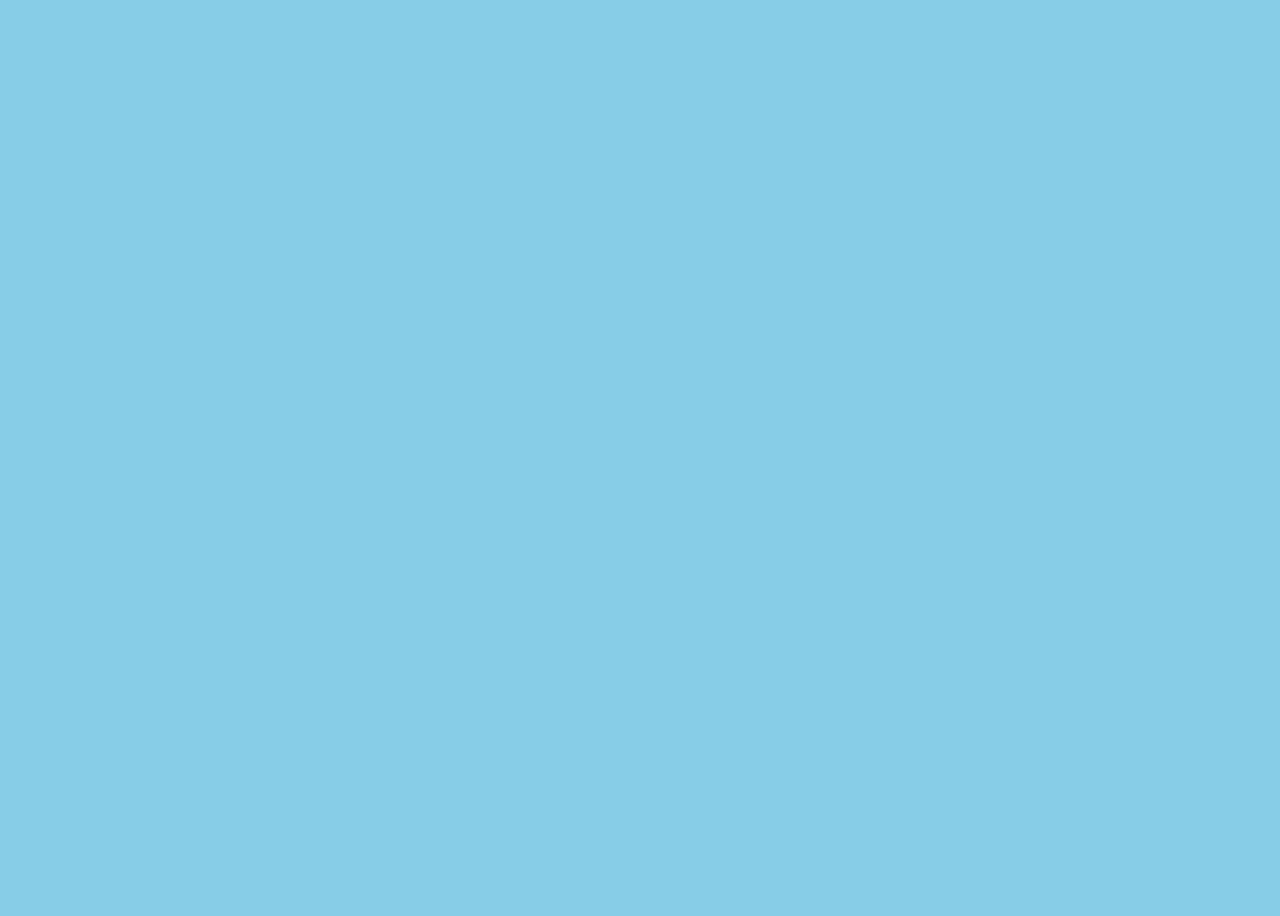
==== all-sides-slidein/index.html @ 51bef75f "[Update] ディレクトリ構造を変更" ====
<!DOCTYPE html>
<html lang="en">
<head>
    <meta charset="UTF-8">
    <meta name="viewport" content="width=device-width, initial-scale=1.0">
    <meta http-equiv="X-UA-Compatible" content="ie=edge">
    <title>All sides slide-in</title>
    <link rel="stylesheet" href="https://kakudo415.github.io/null.css/2.3.css">
    <link href="css/style.css" rel="stylesheet type="text/css">
</head>
<body>
    <div id="frame">

    </div>
</body>
</html>
---- all-sides-slidein/css/style.css ----
body{
    width: 100%;
    height: 100vh;
    background-color: skyblue;
}

#frame{
    padding: 3%;
}
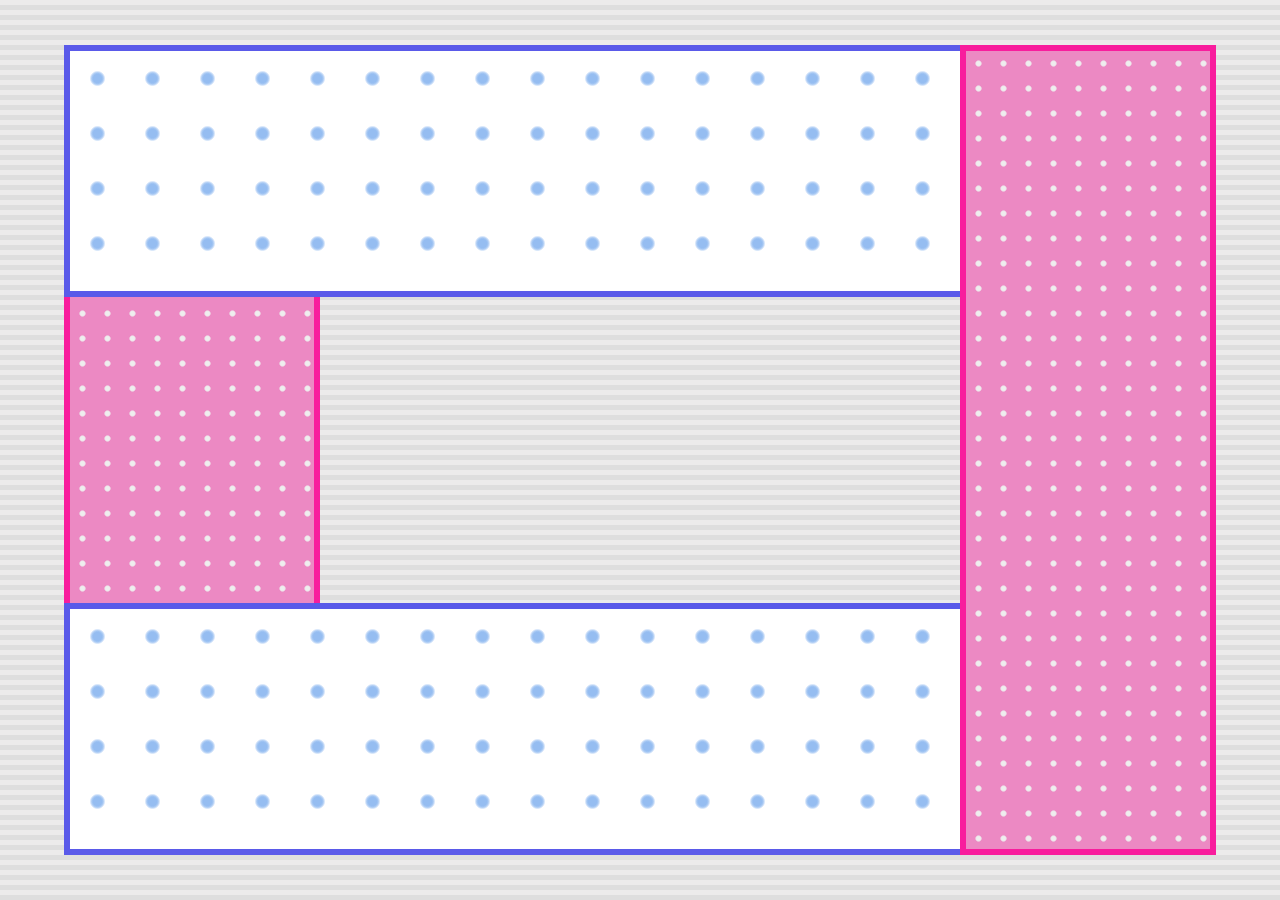
==== commit 9322b806: "[Update] animation" ====
--- a/all-sides-slidein/index.html
+++ b/all-sides-slidein/index.html
@@ -5,12 +5,16 @@
     <meta name="viewport" content="width=device-width, initial-scale=1.0">
     <meta http-equiv="X-UA-Compatible" content="ie=edge">
     <title>All sides slide-in</title>
-    <link rel="stylesheet" href="https://kakudo415.github.io/null.css/2.3.css">
+    <link href="css/animation.css" rel="stylesheet" type="text/css">
     <link href="css/style.css" rel="stylesheet type="text/css">
+
 </head>
 <body>
-    <div id="frame">
-
+    <div id="root">
+        <div></div>
+        <div></div>
+        <div></div>
+        <div></div>
     </div>
 </body>
 </html>--- a/all-sides-slidein/css/animation.css
+++ b/all-sides-slidein/css/animation.css
@@ -0,0 +1,56 @@
+
+/*右から左*/
+@keyframes LeftToRight {
+    0% {
+        
+        transform: translateX(-100vw);
+    }
+    100% {
+    
+        transform: translateX(100vw);
+    }
+    }
+
+/*右から左*/
+@keyframes RightToLeft {
+0% {
+
+    transform: translateX(100vw);
+}
+100% {
+
+    transform: translateX(-100vw);
+}
+}
+
+/*上から下*/
+@keyframes SlideDown {
+0% {
+
+    transform: translateY(0vh);
+}
+100% {
+
+    transform: translateY(100vh);
+}
+}
+
+/*下から上*/
+@keyframes SlideUp {
+0% {
+    transform: translateY(100vh);
+}
+100% {
+    transform: translateY(-100vh);
+}
+}
+
+
+/* How to use?
+
+{$element} {
+animation-name: RightToLeft; // animation name
+animation-duration: 2s; // animation duration(time)
+}
+
+*/
--- a/all-sides-slidein/css/style.css
+++ b/all-sides-slidein/css/style.css
@@ -1,9 +1,97 @@
-body{
+body {
+    margin: 0;
+    padding: 0;
+  }
+
+#root{
     width: 100%;
     height: 100vh;
-    background-color: skyblue;
+    color: #fff;
+    font-size: 100px;
+    display: flex;
+    /* align-items: center; */
+    /* 縦方向中央揃え */
+    /* justify-content: center; */
+    /* 横方向中央揃え */
+    flex-direction: column;
+    background-color: #dedede;
+	background-image:
+	 linear-gradient(#ecebeb 50%, transparent 50%, transparent);
+	background-size: 10px 10px;
 }
 
-#frame{
-    padding: 3%;
-}+/* 全体 */
+#root div{
+    position: absolute;
+    box-sizing: border-box;
+
+
+}
+
+/* 上 */
+#root div:nth-child(1){
+    left: 5%;
+    top: 5%;
+    border: 6px solid #f81d9d;
+    background-color: #ec89c3;
+    background-image: radial-gradient(#eee 10%, transparent 20%), radial-gradient(#eee 10%, transparent 20%);
+    background-size: 25px 25px;
+    background-position: 0 0, 25px 25px;
+    height: 90%;
+    width: 20%;
+    z-index: 1;
+    animation: SlideDown 0.5s alternate 0.5s forwards;
+    animation-delay: 0.5s;
+
+}
+/* 右 */
+#root div:nth-child(2){
+    left: 5%;
+    top: 5%;
+    background: white;
+    border: 6px solid #5a5ae9;  
+    background-color: #fff;
+    background-image: radial-gradient(#95bdf1 10%, transparent 20%), radial-gradient(#95bdf1 10%, transparent 20%);
+    background-size: 55px 55px;
+    background-position: 0 0, 55px 55px;
+    height: 28%;
+    width: 90%;
+    z-index: 2;
+    animation: LeftToRight 0.5s alternate 0.4s forwards;
+    animation-delay: 0.8s;
+
+
+}
+/* 左 */
+#root div:nth-child(3){
+    right: 5%;
+    bottom: 5%;
+    background: white;
+    border: 6px solid #5a5ae9;  
+    background-color: #fff;
+    background-image: radial-gradient(#95bdf1 10%, transparent 20%), radial-gradient(#95bdf1 10%, transparent 20%);
+    background-size: 55px 55px;
+    background-position: 0 0, 55px 55px;
+    height: 28%;
+    width: 90%;
+    z-index: 3;
+    animation: RightToLeft 0.5s alternate 0.4s forwards;
+    animation-delay: 1.3s;
+
+}
+/* 下 */
+#root div:nth-child(4){
+    right: 5%;
+    bottom: 5%;
+    border: 6px solid #f81d9d;
+    background-color: #ec89c3;
+    background-image: radial-gradient(#eee 10%, transparent 20%), radial-gradient(#eee 10%, transparent 20%);
+    background-size: 25px 25px;
+    background-position: 0 0, 25px 25px;
+    height: 90%;
+    width: 20%;
+    z-index: 4;
+    animation: SlideUp 0.5s alternate 0.4s forwards;
+    animation-delay: 1.6s;
+}
+
